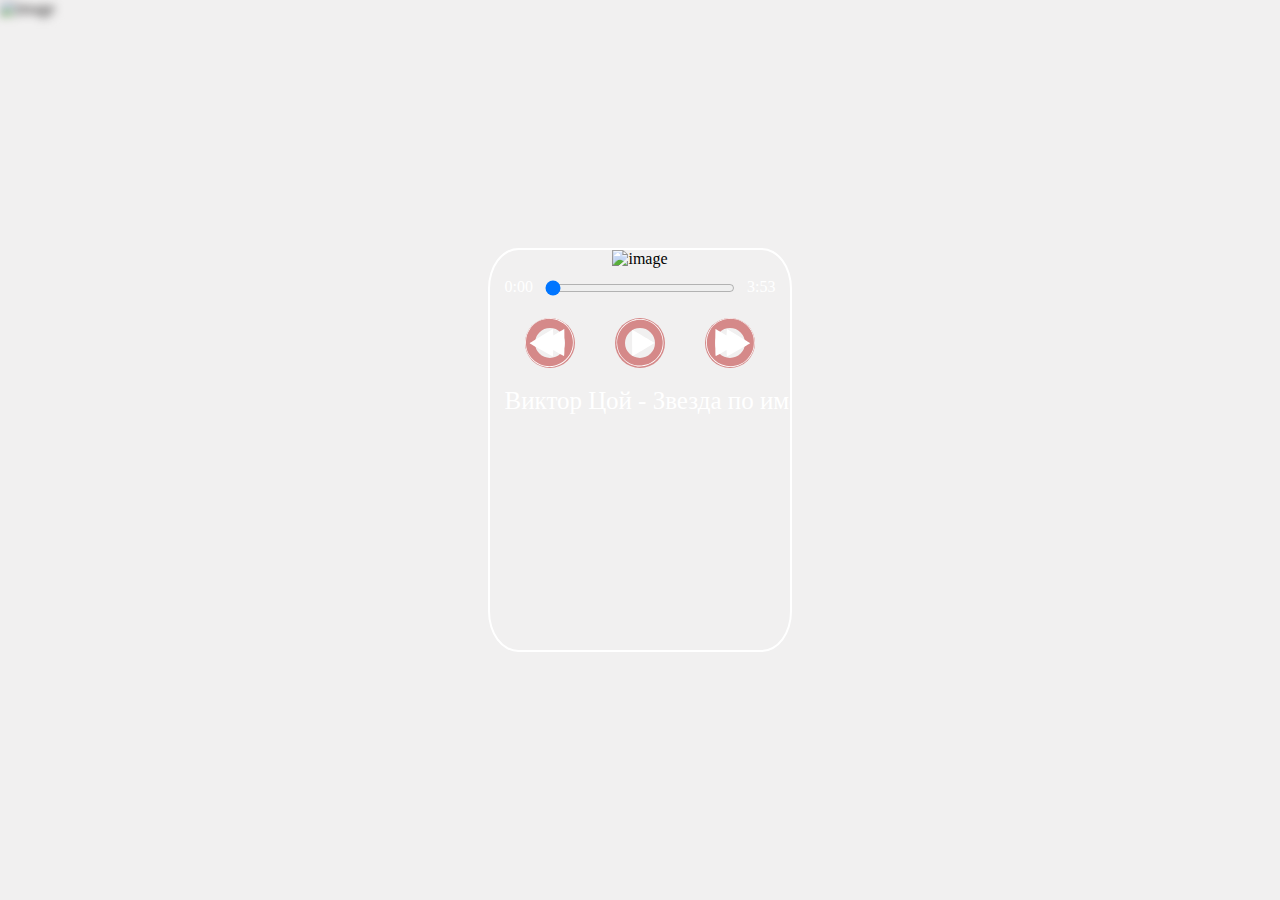
==== audio-player/index.html @ 061e98f3 "feat: finish style" ====
<!DOCTYPE html>
<html lang="en">

<head>
  <meta charset="UTF-8">
  <meta http-equiv="X-UA-Compatible" content="IE=edge">
  <meta name="viewport" content="width=device-width, initial-scale=1.0">
  <link rel="stylesheet" href="style.css">
  <link rel="icon" href="assets/img/favicon.ico">
  <title>Audio-player</title>
</head>

<body>
  <div class="wrap">
    <div class="wrapImg">
      <img src="assets/img/tsoy1.jpg" alt="image">
    </div>
    <div class="player">
      <div class="playerImg">
        <img src="assets/img/tsoy1.jpg" alt="image">
      </div>
      <div class="controls">
        <div class="lineProgress">
          <span class="timeNow">0:00</span>
          <input type="range" class="timeProgress" value="0" max="100">
          <span class="timeAll">3:53</span>
        </div>
        <div class="buttons">
          <div class="prev">
            <svg version="1.0" xmlns="http://www.w3.org/2000/svg" width="60pt" height="60pt"
              viewBox="0 0 114.000000 114.000000" preserveAspectRatio="xMidYMid meet">
              <g transform="translate(0.000000,114.000000) scale(0.100000,-0.100000)">
                <path d="M411 1125 c-79 -22 -168 -73 -232 -133 -331 -306 -176 -864 266 -957
                  88 -18 142 -18 228 0 199 42 369 205 422 405 19 72 19 211 0 284 -46 176 -177
                  320 -350 386 -78 30 -253 38 -334 15z m274 -17 c70 -15 178 -73 239 -129 185
                  -169 224 -475 88 -685 -192 -294 -589 -340 -833 -95 -116 117 -166 249 -156
                  416 6 111 31 187 93 277 126 185 337 265 569 216z" />
                <path d="M370 729 c-146 -87 -264 -162 -262 -166 2 -4 121 -74 265 -155 l262
                  -146 5 73 5 74 115 -66 c63 -36 121 -67 128 -70 9 -4 12 61 12 306 0 171 -2
                  311 -5 311 -2 0 -59 -33 -127 -74 l-123 -75 -5 73 -5 73 -265 -158z" />
              </g>
            </svg>
          </div>
          <div class="play">
            <svg version="1.0" xmlns="http://www.w3.org/2000/svg" width="60pt" height="60pt"
              viewBox="0 0 118.000000 113.000000" preserveAspectRatio="xMidYMid meet">
              <g transform="translate(0.000000,113.000000) scale(0.100000,-0.100000)">
                <path d="M446 1115 c-183 -51 -339 -204 -390 -385 -38 -135 -25 -282 35 -407
                  45 -92 160 -208 249 -251 71 -35 180 -62 250 -62 131 0 276 59 375 152 122
                  114 178 239 179 403 0 166 -50 291 -165 406 -73 73 -172 128 -267 148 -71 15
                  -205 12 -266 -4z m307 -27 c87 -27 168 -79 235 -153 84 -92 129 -197 138 -325
                  22 -296 -199 -554 -496 -576 -294 -23 -552 199 -577 497 -24 281 188 543 465
                  577 87 11 151 6 235 -20z" />
                <path d="M404 570 c0 -171 3 -310 7 -310 20 0 529 304 522 311 -7 7 -523 309
                  -527 309 -1 0 -1 -140 -2 -310z" />
              </g>
            </svg>
          </div>
          <!-- <div class="pause">
            <svg version="1.0" xmlns="http://www.w3.org/2000/svg" width="60pt" height="60pt"
              viewBox="0 0 120.000000 115.000000" preserveAspectRatio="xMidYMid meet">
              <g transform="translate(0.000000,115.000000) scale(0.100000,-0.100000)">
                <path d="M513 1105 c-189 -41 -348 -185 -414 -375 -17 -50 -22 -88 -23 -165 0
                  -166 50 -291 164 -405 145 -145 360 -198 557 -135 240 76 388 283 387 540 -1
                  165 -55 288 -179 404 -134 124 -314 175 -492 136z m291 -34 c250 -88 402 -346
                  357 -607 -36 -206 -207 -389 -406 -434 -28 -7 -88 -12 -135 -12 -138 0 -254
                  48 -357 145 -319 301 -168 834 262 927 64 14 213 4 279 -19z" />
                <path d="M400 560 l0 -260 100 0 100 0 0 260 0 260 -100 0 -100 0 0 -260z" />
                <path d="M660 560 l0 -260 100 0 100 0 0 260 0 260 -100 0 -100 0 0 -260z" />
              </g>
            </svg>
          </div> -->
          <div class="next">
            <svg version="1.0" xmlns="http://www.w3.org/2000/svg" width="60pt" height="60pt"
              viewBox="0 0 113.000000 114.000000" preserveAspectRatio="xMidYMid meet">
              <g transform="translate(0.000000,114.000000) scale(0.100000,-0.100000)">
                <path d="M431 1124 c-187 -50 -347 -212 -396 -401 -19 -73 -19 -212 0 -283 49
                  -185 199 -340 382 -395 301 -91 626 101 699 411 33 140 3 311 -75 433 -69 107
                  -202 203 -326 236 -73 19 -212 18 -284 -1z m289 -21 c179 -49 326 -200 375
                  -383 19 -71 19 -200 0 -273 -37 -141 -145 -278 -272 -345 -199 -104 -449 -71
                  -611 81 -117 110 -173 236 -173 392 -1 109 13 168 59 260 111 223 374 336 622
                  268z" />
                <path d="M230 579 c0 -245 3 -310 13 -306 6 3 64 34 127 70 l115 66 5 -74 5
                  -73 262 146 c144 81 263 150 265 155 2 4 -116 79 -262 166 l-265 158 -5 -73
                  -5 -73 -123 75 c-68 41 -125 74 -127 74 -3 0 -5 -140 -5 -311z" />
              </g>
            </svg>
          </div>
        </div>
        <div class="titAudio">
          <div class="title">Виктор Цой - Звезда по имени солнце</div>
          <audio src="assets/music/Gruppa_krovi.mp3"></audio>
        </div>
      </div>
    </div>
  </div>
  <script src="script.js"></script>
</body>
</html>
---- audio-player/style.css ----
body {
  height: 100vh;
  overflow: hidden;
  margin: 0 auto;
}

.wrap {
  height: 100%;
  width: 100%;
  overflow: hidden;
  position: relative;
}
.wrap .wrapImg img {
  width: 100vw;
  height: 100vh;
  filter: blur(5px);
  background-color: rgba(255, 255, 255, 0.3);
}
.wrap .wrapImg::after {
  content: "";
  position: absolute;
  top: 0;
  left: 0;
  width: 100%;
  height: 100%;
  background-color: rgba(116, 109, 109, 0.1);
  z-index: 2;
}
.wrap .player {
  display: flex;
  flex-direction: column;
  align-items: center;
  position: absolute;
  transform: translate(-50%, -50%);
  top: 50%;
  left: 50%;
  width: 300px;
  height: 400px;
  border: 2px solid rgb(255, 255, 255);
  z-index: 4;
  border-radius: 10%;
  overflow: hidden;
  animation: star 2s infinite;
}
@keyframes star {
  0% {
    box-shadow: 0 0 0 1px rgba(255, 255, 255, 0.1);
  }
  50% {
    box-shadow: 0 0 0 10px rgba(255, 255, 255, 0.2);
  }
  100% {
    box-shadow: 0 0 0 1px rgba(255, 255, 255, 0);
  }
}
.wrap .player .playerImg img {
  width: 100%;
  height: 220px;
}
.wrap .player .controls .lineProgress {
  display: flex;
  gap: 10px;
  margin: 10px 0 0 0;
}
.wrap .player .controls .lineProgress .timeNow {
  color: white;
}
.wrap .player .controls .lineProgress .timeProgress {
  width: 190px;
  cursor: pointer;
}
.wrap .player .controls .lineProgress .timeAll {
  color: white;
}
.wrap .player .controls .buttons {
  display: flex;
  justify-content: center;
  gap: 40px;
  margin: 20px 0 0 0;
}
.wrap .player .controls .buttons div svg {
  fill: white;
  width: 50px;
  height: 50px;
  box-shadow: inset 0 0 0 10px rgba(186, 33, 33, 0.5);
  border-radius: 50px;
  animation: arr 2s infinite;
  scale: 1;
}
@keyframes arr {
  0% {
    scale: 0.9;
    box-shadow: inset 0 0 0 3px rgba(186, 33, 33, 0.1);
  }
  50% {
    scale: 1;
    box-shadow: inset 0 0 0 11px rgba(186, 33, 33, 0.5);
  }
  100% {
    scale: 0.9;
    box-shadow: inset 0 0 0 3px rgba(186, 33, 33, 0.5);
  }
}
.wrap .player .controls .buttons div svg:hover {
  cursor: pointer;
  fill: green;
}
.wrap .player .controls .buttons div svg:active {
  fill: yellow;
}
.wrap .player .controls .titAudio {
  display: flex;
  position: relative;
  margin: 15px 0 0 0;
}
.wrap .player .controls .titAudio .title {
  position: absolute;
  color: white;
  display: flex;
  width: 420px;
  font-size: 25px;
  font-weight: 500;
  animation: title 15s infinite;
}
@keyframes title {
  0% {
    transform: translate(300px);
    color: red;
  }
  70% {
    color: white;
  }
  100% {
    transform: translate(-420px);
  }
}/*# sourceMappingURL=style.css.map */
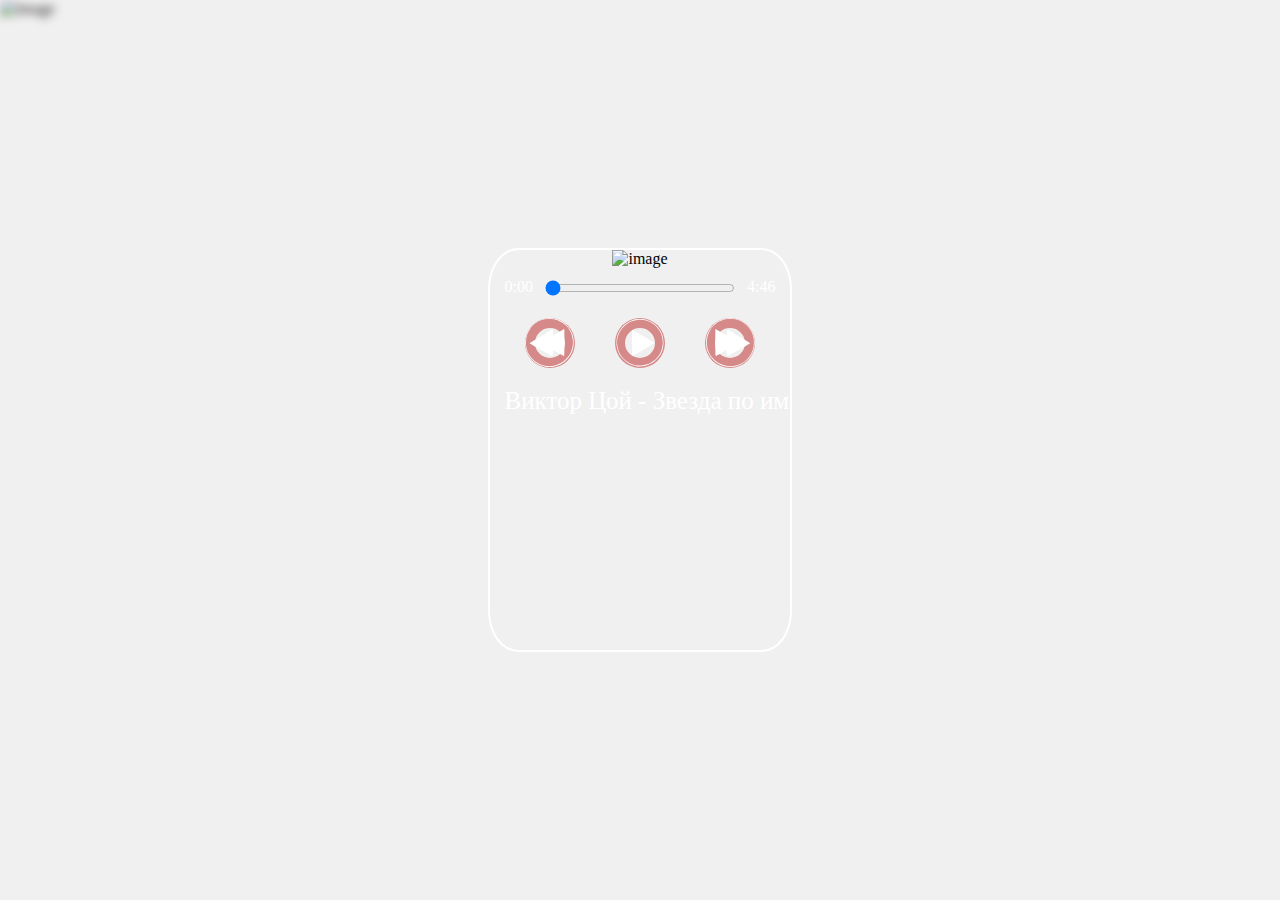
==== commit e8a43d88: "feat: add timeLine" ====
--- a/audio-player/index.html
+++ b/audio-player/index.html
@@ -23,7 +23,7 @@
         <div class="lineProgress">
           <span class="timeNow">0:00</span>
           <input type="range" class="timeProgress" value="0" max="100">
-          <span class="timeAll">3:53</span>
+          <span class="timeAll">0:00</span>
         </div>
         <div class="buttons">
           <div class="prev">
@@ -56,20 +56,21 @@
               </g>
             </svg>
           </div>
-          <!-- <div class="pause">
-            <svg version="1.0" xmlns="http://www.w3.org/2000/svg" width="60pt" height="60pt"
-              viewBox="0 0 120.000000 115.000000" preserveAspectRatio="xMidYMid meet">
-              <g transform="translate(0.000000,115.000000) scale(0.100000,-0.100000)">
-                <path d="M513 1105 c-189 -41 -348 -185 -414 -375 -17 -50 -22 -88 -23 -165 0
-                  -166 50 -291 164 -405 145 -145 360 -198 557 -135 240 76 388 283 387 540 -1
-                  165 -55 288 -179 404 -134 124 -314 175 -492 136z m291 -34 c250 -88 402 -346
-                  357 -607 -36 -206 -207 -389 -406 -434 -28 -7 -88 -12 -135 -12 -138 0 -254
-                  48 -357 145 -319 301 -168 834 262 927 64 14 213 4 279 -19z" />
-                <path d="M400 560 l0 -260 100 0 100 0 0 260 0 260 -100 0 -100 0 0 -260z" />
-                <path d="M660 560 l0 -260 100 0 100 0 0 260 0 260 -100 0 -100 0 0 -260z" />
+          <div class="pause">
+            <svg version="1.0" xmlns="http://www.w3.org/2000/svg"
+              width="60pt" height="60pt" viewBox="0 0 113.000000 112.000000"
+              preserveAspectRatio="xMidYMid meet">
+              <g transform="translate(0.000000,112.000000) scale(0.100000,-0.100000)">
+              <path d="M443 1105 c-189 -41 -348 -185 -414 -375 -17 -50 -22 -88 -23 -165 0
+              -166 50 -291 164 -405 145 -145 360 -198 557 -135 240 76 388 283 387 540 -1
+              165 -55 288 -179 404 -134 124 -314 175 -492 136z m291 -34 c250 -88 402 -346
+              357 -607 -36 -206 -207 -389 -406 -434 -28 -7 -88 -12 -135 -12 -138 0 -254
+              48 -357 145 -319 301 -168 834 262 927 64 14 213 4 279 -19z"/>
+              <path d="M330 560 l0 -260 100 0 100 0 0 260 0 260 -100 0 -100 0 0 -260z"/>
+              <path d="M590 560 l0 -260 100 0 100 0 0 260 0 260 -100 0 -100 0 0 -260z"/>
               </g>
             </svg>
-          </div> -->
+          </div>
           <div class="next">
             <svg version="1.0" xmlns="http://www.w3.org/2000/svg" width="60pt" height="60pt"
               viewBox="0 0 113.000000 114.000000" preserveAspectRatio="xMidYMid meet">
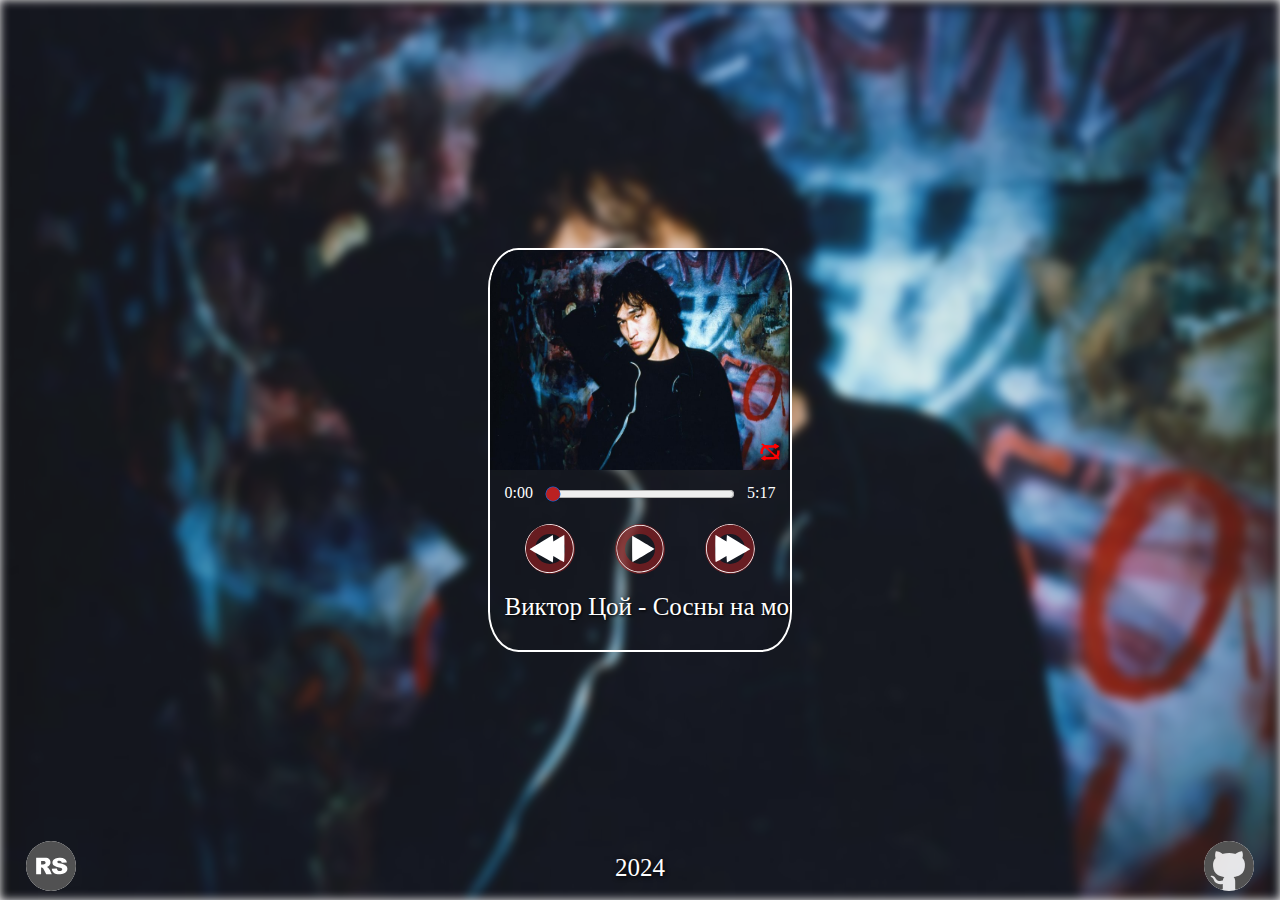
==== commit 9741d52e: "Merge pull request #27 from rolling-scopes-school/audio-player" ====
--- a/audio-player/index.html
+++ b/audio-player/index.html
@@ -18,6 +18,59 @@
     <div class="player">
       <div class="playerImg">
         <img src="assets/img/tsoy1.jpg" alt="image">
+        <div class="auto">
+          <div class="autoplayno">
+            <svg version="1.0" xmlns="http://www.w3.org/2000/svg"
+              width="20pt" height="20pt" viewBox="0 0 56.000000 48.000000"
+              preserveAspectRatio="xMidYMid meet">
+              <g transform="translate(0.000000,48.000000) scale(0.100000,-0.100000)">
+              <path d="M47 442 l42 -37 -29 -34 c-30 -36 -55 -117 -49 -161 3 -20 11 -26 37
+              -28 32 -3 32 -3 32 40 0 24 8 58 18 77 34 67 37 66 185 -66 96 -86 131 -123
+              121 -127 -9 -3 -69 -6 -135 -6 -112 0 -119 1 -119 20 0 11 -3 20 -6 20 -8 0
+              -124 -70 -124 -75 0 -1 22 -17 48 -34 53 -34 82 -39 82 -16 0 13 21 15 125 15
+              89 0 136 4 161 15 39 16 56 11 88 -24 26 -29 36 -26 36 8 0 20 -8 35 -26 49
+              -26 18 -26 19 -9 45 10 15 20 55 23 92 l5 65 -37 0 -36 0 0 -48 c0 -27 -6 -56
+              -13 -66 -13 -17 -21 -12 -118 74 -57 51 -111 99 -119 106 -12 12 0 14 82 14
+              89 0 96 -1 101 -22 6 -21 7 -21 33 -3 15 10 42 26 61 37 18 11 33 23 33 26 -1
+              9 -105 72 -119 72 -6 0 -11 -9 -11 -20 0 -19 -7 -20 -138 -20 -135 0 -139 1
+              -162 25 -18 19 -33 25 -64 25 l-41 -1 42 -37z"/>
+              </g>
+            </svg>
+          </div>
+          <div class="autoplay1">
+            <svg version="1.0" xmlns="http://www.w3.org/2000/svg"
+            width="20pt" height="20pt" viewBox="0 0 56.000000 48.000000"
+            preserveAspectRatio="xMidYMid meet">
+            <g transform="translate(0.000000,48.000000) scale(0.100000,-0.100000)">
+            <path d="M410 450 c0 -19 -7 -20 -130 -20 -146 0 -189 -13 -229 -68 -24 -34
+            -44 -108 -39 -148 2 -25 8 -29 35 -32 32 -3 33 -2 33 38 0 51 21 103 51 124
+            19 13 49 16 150 16 121 0 127 -1 132 -22 6 -21 7 -21 33 -3 15 10 42 26 61 37
+            18 11 33 23 33 26 -1 9 -105 72 -119 72 -6 0 -11 -9 -11 -20z"/>
+            <path d="M253 321 c-22 -11 -33 -23 -33 -39 0 -19 4 -21 25 -16 l25 6 0 -86 0
+            -86 -60 0 c-53 0 -60 2 -60 20 0 11 -3 20 -6 20 -8 0 -124 -70 -124 -75 0 -1
+            22 -17 48 -34 53 -34 82 -39 82 -16 0 13 21 15 127 15 109 0 133 3 171 21 61
+            30 93 82 99 164 l6 65 -37 0 -36 0 0 -45 c0 -84 -47 -135 -125 -135 l-35 0 0
+            120 c0 133 -1 134 -67 101z"/>
+            </g>
+          </svg>
+          </div>
+          <div class="autoplay">
+            <svg version="1.0" xmlns="http://www.w3.org/2000/svg"
+            width="20pt" height="20pt" viewBox="0 0 56.000000 48.000000"
+            preserveAspectRatio="xMidYMid meet">
+            <g transform="translate(0.000000,48.000000) scale(0.100000,-0.100000)">
+            <path d="M410 450 c0 -19 -7 -20 -130 -20 -146 0 -189 -13 -229 -68 -24 -34
+            -44 -108 -39 -148 2 -25 8 -29 35 -32 32 -3 33 -2 33 38 0 51 21 103 51 124
+            19 13 49 16 150 16 121 0 127 -1 132 -22 6 -21 7 -21 33 -3 15 10 42 26 61 37
+            18 11 33 23 33 26 -1 9 -105 72 -119 72 -6 0 -11 -9 -11 -20z"/>
+            <path d="M480 235 c0 -26 -7 -59 -15 -75 -26 -50 -60 -60 -195 -60 -113 0
+            -120 1 -120 20 0 11 -3 20 -6 20 -8 0 -124 -70 -124 -75 0 -1 22 -17 48 -34
+            53 -34 82 -39 82 -16 0 13 21 15 127 15 109 0 133 3 171 21 61 30 93 82 99
+            164 l6 65 -37 0 -36 0 0 -45z"/>
+            </g>
+          </svg>
+          </div>
+        </div>
       </div>
       <div class="controls">
         <div class="lineProgress">
@@ -81,7 +134,7 @@
                   -383 19 -71 19 -200 0 -273 -37 -141 -145 -278 -272 -345 -199 -104 -449 -71
                   -611 81 -117 110 -173 236 -173 392 -1 109 13 168 59 260 111 223 374 336 622
                   268z" />
-                <path d="M230 579 c0 -245 3 -310 13 -306 6 3 64 34 127 70 l115 66 5 -74 5
+                <path class="a" d="M230 579 c0 -245 3 -310 13 -306 6 3 64 34 127 70 l115 66 5 -74 5
                   -73 262 146 c144 81 263 150 265 155 2 4 -116 79 -262 166 l-265 158 -5 -73
                   -5 -73 -123 75 c-68 41 -125 74 -127 74 -3 0 -5 -140 -5 -311z" />
               </g>
@@ -90,10 +143,55 @@
         </div>
         <div class="titAudio">
           <div class="title">Виктор Цой - Звезда по имени солнце</div>
-          <audio src="assets/music/Gruppa_krovi.mp3"></audio>
+          <audio src="assets/music/videli-noch.mp3"></audio>
         </div>
       </div>
     </div>
+    <footer class="footer">
+      <div class="rs">
+        <a href="https://rs.school/courses/javascript-preschool-ru" target="_blank"><svg viewBox="0 0 64 64" width="50pt"  xmlns="http://www.w3.org/2000/svg">
+          <g clip-path="url(#clip0_5701_38384)">
+          <circle cx="32" cy="32" r="32"/>
+          <path class="letter" fill-rule="evenodd" clip-rule="evenodd" d="M13 21.5095V42.5L19.3067 42.4621V33.9474C20.0567 33.9474 20.7616 33.9775 21.4049 34.4267C21.8946 34.8785 22.2838 35.4335 22.546 36.054L25.9202 42.4621H33C31.5957 39.6675 30.4706 36.1327 28.0552 34.0104C27.5455 33.6749 26.9919 33.4158 26.411 33.241C27.1873 33.0779 27.9357 32.7973 28.6319 32.4084C30.3855 31.3375 31.3915 29.3808 31.3436 27.3374C31.3798 26.1328 31.0495 24.9466 30.3988 23.9441C28.9256 21.6883 25.9337 21.4213 23.4663 21.5095H13ZM21.9939 30.0116H19.3313V25.6975H22.1043C23.4807 25.5594 25.1814 26.1754 25.0859 27.8041C25.1499 29.5621 23.3647 29.9127 21.9939 30.0116Z" fill="white"/>
+          <path class="letter" d="M39.4768 35.089L33 35.4666C33.1262 37.3671 34.0021 39.16 35.4636 40.5088C36.9117 41.8323 39.5076 42.4941 43.2515 42.4941C46.3564 42.5823 49.9058 41.8146 51.821 39.1569C52.5929 38.0934 53.0033 36.8427 52.9998 35.564C53.0217 33.1848 51.4339 31.2297 49.3044 30.3147C47.2632 29.4766 45.1198 28.8674 42.9204 28.5C42.1107 28.41 41.3327 28.1563 40.6423 27.757C39.9039 27.2597 40.078 26.2272 40.735 25.7596C42.6084 24.5207 45.6299 25.5545 45.8608 27.9032L52.2845 27.5621C52.1703 25.768 51.1844 24.0545 49.6356 22.9583C47.6987 21.8887 45.4532 21.3874 43.1986 21.5212C41.3493 21.4527 39.5037 21.7218 37.7682 22.3128C35.6082 23.1125 33.829 25.064 33.8344 27.4525C33.7931 28.9377 34.5158 30.4088 35.755 31.3621C37.6454 32.6238 39.8325 33.4582 42.139 33.798C43.3833 33.9637 44.5727 34.3795 45.6224 35.0159C46.5878 35.7309 46.5807 37.167 45.5959 37.8903C44.5078 38.6532 42.9034 38.7416 41.6818 38.2468C40.3717 37.716 39.6048 36.4784 39.4768 35.089Z" fill="white"/>
+          </g>
+          <defs>
+          <clipPath id="clip0_5701_38384">
+          <rect width="64" height="64" fill="white"/>
+          </clipPath>
+          </defs>
+          </svg></a> 
+      </div>
+      <div class="year">2024</div>
+      <div class="git">
+        <a href="https://github.com/ZhenyaKhomich" target="_blank"><svg version="1.0" xmlns="http://www.w3.org/2000/svg"
+          viewBox="0 0 920.000000 920.000000"
+          preserveAspectRatio="xMidYMid meet">
+          <g transform="translate(0.000000,920.000000) scale(0.100000,-0.100000)"
+          >
+          <path d="M4280 9189 c-599 -44 -1170 -197 -1695 -454 -1583 -774 -2585 -2378
+          -2585 -4135 1 -1473 704 -2853 1897 -3721 355 -258 795 -489 1182 -620 174
+          -59 301 -25 357 95 23 50 24 56 24 346 0 162 -3 366 -7 453 l-6 158 -24 -6
+          c-167 -41 -550 -58 -715 -30 -264 44 -487 157 -637 321 -78 86 -113 142 -186
+          303 -139 310 -272 483 -469 616 -152 102 -203 158 -194 216 8 55 137 89 264
+          69 253 -40 471 -202 657 -487 48 -72 112 -159 144 -194 271 -293 671 -365
+          1100 -200 l81 32 11 64 c34 191 127 391 234 502 22 24 39 44 36 46 -2 2 -58
+          11 -124 21 -488 70 -857 196 -1143 388 -473 318 -742 832 -802 1532 -16 192
+          -14 481 5 611 50 337 178 627 391 886 35 42 61 79 59 81 -11 11 -58 197 -71
+          283 -18 118 -20 340 -4 457 15 112 55 273 93 383 l32 90 88 3 c264 9 642 -134
+          1059 -401 l117 -75 76 19 c678 174 1475 175 2133 3 l93 -24 57 38 c321 216
+          690 384 938 427 87 15 229 20 258 9 20 -8 87 -212 116 -354 53 -258 40 -563
+          -34 -796 l-23 -70 44 -50 c24 -27 75 -95 114 -151 167 -244 264 -507 300 -807
+          15 -130 6 -552 -16 -706 -51 -365 -161 -679 -324 -922 -180 -269 -387 -445
+          -706 -599 -266 -129 -553 -206 -988 -264 l-48 -6 53 -59 c122 -135 202 -323
+          240 -562 10 -64 12 -245 10 -796 -3 -514 -1 -726 8 -761 35 -146 179 -198 371
+          -132 899 306 1717 934 2281 1751 191 278 373 625 498 955 370 976 397 2066 75
+          3055 -230 705 -599 1304 -1130 1835 -659 659 -1472 1090 -2390 1264 -374 71
+          -806 97 -1175 70z"/>
+          </g>
+        </svg></a> 
+      </div>
+    </footer>
   </div>
   <script src="script.js"></script>
 </body>
--- a/audio-player/style.css
+++ b/audio-player/style.css
@@ -1,3 +1,93 @@
+@media (hover: hover) {
+  .wrap .player .playerImg .auto .autoplayno svg:hover {
+    animation: au 2s infinite;
+    cursor: pointer;
+    fill: rgb(255, 255, 255);
+  }
+  .wrap .player .playerImg .auto .autoplay1 svg:hover {
+    animation: au 2s infinite;
+    cursor: pointer;
+    fill: rgb(255, 255, 255);
+  }
+  .wrap .player .playerImg .auto .autoplay svg:hover {
+    animation: au 2s infinite;
+    cursor: pointer;
+    fill: rgb(255, 255, 255);
+  }
+  @keyframes au {
+    0% {
+      scale: 0.9;
+      box-shadow: inset 0 0 0 3px rgba(0, 0, 0, 0.5), 0 0 0 7px rgba(249, 224, 0, 0.5);
+    }
+    50% {
+      scale: 1;
+      box-shadow: inset 0 0 0 10px rgb(0, 0, 0), 0 0 0 2px rgba(249, 224, 0, 0.3);
+    }
+    100% {
+      scale: 0.9;
+      box-shadow: inset 0 0 0 3px rgba(0, 0, 0, 0.5), 0 0 0 7px rgba(249, 224, 0, 0.5);
+    }
+  }
+  .wrap .player .controls .lineProgress .timeProgress::-webkit-slider-thumb:hover {
+    box-shadow: inset 0 0 0 8px green;
+  }
+  .wrap .player .controls .buttons div svg:hover {
+    cursor: pointer;
+    fill: green;
+    animation: ar 2s infinite;
+  }
+  @keyframes ar {
+    0% {
+      scale: 1.1;
+      box-shadow: inset 0 0 0 3px rgba(255, 255, 255, 0.1);
+    }
+    50% {
+      scale: 1.1;
+      box-shadow: inset 0 0 0 11px rgba(255, 255, 255, 0.5);
+    }
+    100% {
+      scale: 1.1;
+      box-shadow: inset 0 0 0 3px rgba(255, 255, 255, 0.5);
+    }
+  }
+  .wrap .footer .rs svg:hover {
+    animation: foo 2s infinite;
+  }
+  .wrap .footer .rs svg:hover .letter {
+    fill: rgb(49, 179, 6);
+  }
+  @keyframes foo {
+    0% {
+      scale: 0.9;
+      box-shadow: 0 0 0 1px green, inset 0 0 100px rgb(49, 179, 6);
+    }
+    50% {
+      scale: 1;
+      box-shadow: 0 0 0 7px green, inset 0 0 100px rgb(49, 179, 6);
+    }
+    100% {
+      scale: 0.9;
+      box-shadow: 0 0 0 1px green, inset 0 0 100px rgb(49, 179, 6);
+    }
+  }
+  .wrap .footer .git svg:hover {
+    animation: foo 2s infinite;
+  }
+  @keyframes foo {
+    0% {
+      scale: 0.9;
+      box-shadow: 0 0 0 1px green, inset 0 0 100px rgb(49, 179, 6);
+    }
+    50% {
+      scale: 1;
+      box-shadow: 0 0 0 7px green, inset 0 0 100px rgb(49, 179, 6);
+    }
+    100% {
+      scale: 0.9;
+      box-shadow: 0 0 0 1px green, inset 0 0 100px rgb(49, 179, 6);
+    }
+  }
+}
 body {
   height: 100vh;
   overflow: hidden;
@@ -5,6 +95,8 @@
 }
 
 .wrap {
+  display: flex;
+  justify-content: center;
   height: 100%;
   width: 100%;
   overflow: hidden;
@@ -57,6 +149,46 @@
   width: 100%;
   height: 220px;
 }
+.wrap .player .playerImg .auto {
+  position: absolute;
+  right: 10px;
+  top: 48%;
+}
+.wrap .player .playerImg .auto .autoplayno svg {
+  width: 20px;
+  height: 20px;
+  animation: aut 2s infinite;
+  border-radius: 30%;
+  fill: red;
+}
+.wrap .player .playerImg .auto .autoplay1 svg {
+  width: 20px;
+  height: 20px;
+  animation: aut 2s infinite;
+  border-radius: 30%;
+  fill: green;
+}
+.wrap .player .playerImg .auto .autoplay svg {
+  width: 20px;
+  height: 20px;
+  animation: aut 2s infinite;
+  border-radius: 30%;
+  fill: green;
+}
+@keyframes aut {
+  0% {
+    scale: 0.9;
+    box-shadow: inset 0 0 0 3px rgba(255, 253, 253, 0.5), 0 0 0 7px rgba(186, 33, 33, 0.5);
+  }
+  50% {
+    scale: 1;
+    box-shadow: inset 0 0 0 10px rgb(253, 252, 252), 0 0 0 2px rgba(186, 33, 33, 0.3);
+  }
+  100% {
+    scale: 0.9;
+    box-shadow: inset 0 0 0 3px rgba(255, 255, 255, 0.5), 0 0 0 7px rgba(186, 33, 33, 0.5);
+  }
+}
 .wrap .player .controls .lineProgress {
   display: flex;
   gap: 10px;
@@ -68,6 +200,13 @@
 .wrap .player .controls .lineProgress .timeProgress {
   width: 190px;
   cursor: pointer;
+  flex-grow: 1;
+}
+.wrap .player .controls .lineProgress .timeProgress::-webkit-slider-thumb {
+  border: 1px solid red;
+  border-radius: 20px;
+  cursor: pointer;
+  box-shadow: inset 0 0 0 8px rgb(186, 33, 33);
 }
 .wrap .player .controls .lineProgress .timeAll {
   color: white;
@@ -101,13 +240,12 @@
     box-shadow: inset 0 0 0 3px rgba(186, 33, 33, 0.5);
   }
 }
-.wrap .player .controls .buttons div svg:hover {
-  cursor: pointer;
-  fill: green;
-}
 .wrap .player .controls .buttons div svg:active {
   fill: yellow;
 }
+.wrap .player .controls .buttons div svg .pause {
+  margin: 10px 0 0 0;
+}
 .wrap .player .controls .titAudio {
   display: flex;
   position: relative;
@@ -116,11 +254,15 @@
 .wrap .player .controls .titAudio .title {
   position: absolute;
   color: white;
-  display: flex;
-  width: 420px;
+  text-shadow: 1px 1px 3px black;
+  display: inline-block;
+  white-space: nowrap;
   font-size: 25px;
   font-weight: 500;
   animation: title 15s infinite;
+  -webkit-user-select: none;
+     -moz-user-select: none;
+          user-select: none;
 }
 @keyframes title {
   0% {
@@ -129,8 +271,55 @@
   }
   70% {
     color: white;
-  }
-  100% {
-    transform: translate(-420px);
+    opacity: 0.7;
+  }
+  100% {
+    transform: translate(-300px);
+    opacity: 0;
+  }
+}
+.wrap .footer {
+  display: flex;
+  width: 96vw;
+  position: absolute;
+  align-items: center;
+  z-index: 10;
+  bottom: 5px;
+  justify-content: space-between;
+}
+.wrap .footer .rs svg {
+  width: 50px;
+  fill: rgba(65, 65, 65, 0.9);
+  box-shadow: inset 0 0 100px white;
+  border-radius: 50%;
+  animation: foot 2s infinite;
+}
+.wrap .footer .year {
+  color: white;
+  text-shadow: 1px 1px 5px black;
+  font-size: 25px;
+  -webkit-user-select: none;
+     -moz-user-select: none;
+          user-select: none;
+}
+.wrap .footer .git svg {
+  width: 50px;
+  fill: rgba(65, 65, 65, 0.9);
+  box-shadow: inset 0 0 100px white;
+  border-radius: 50%;
+  animation: foot 2s infinite;
+}
+@keyframes foot {
+  0% {
+    scale: 0.9;
+    box-shadow: 0 0 0 1px rgba(186, 33, 33, 0.1), inset 0 0 100px white;
+  }
+  50% {
+    scale: 1;
+    box-shadow: 0 0 0 7px rgba(186, 33, 33, 0.5), inset 0 0 100px white;
+  }
+  100% {
+    scale: 0.9;
+    box-shadow: 0 0 0 1px rgba(186, 33, 33, 0.2), inset 0 0 100px white;
   }
 }/*# sourceMappingURL=style.css.map */